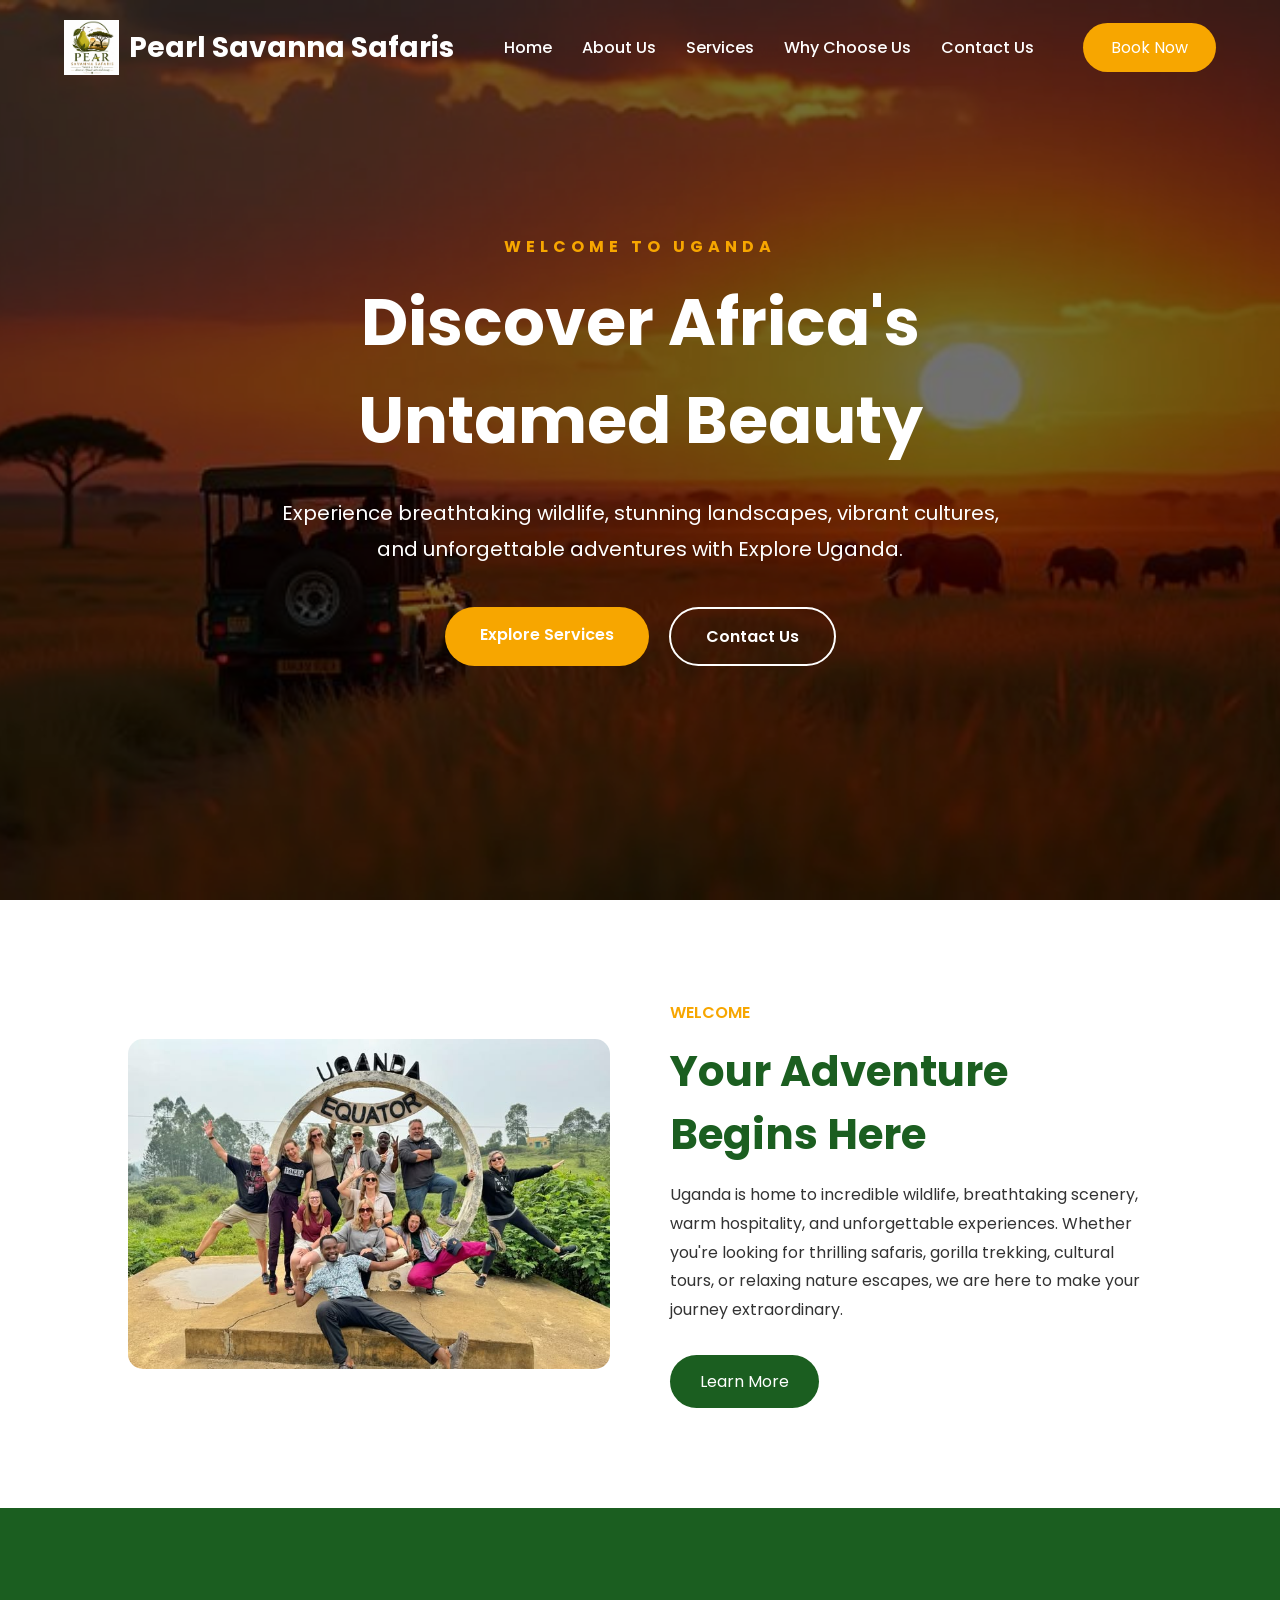
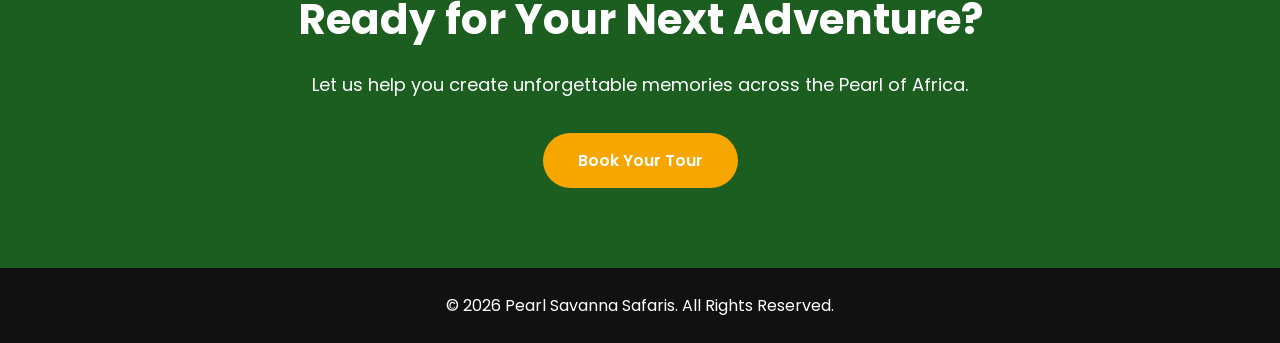
==== index.html @ 8e72a225 "Add files via upload" ====
<!DOCTYPE html>
<html lang="en">
<head>
    <meta charset="UTF-8">
    <meta name="viewport" content="width=device-width, initial-scale=1.0">
    <title>Pearl Savanna Safaris | Home</title>

    <!-- Font Awesome -->
    <link rel="stylesheet" href="fontawesome/css/all.min.css">

    <!-- CSS -->
    <link rel="stylesheet" href="CSS/style.css">
</head>

<body>

    <!-- ================= NAVIGATION ================= -->

    <header>
        <nav class="navbar">

            <div class="logo">
                <img src="ASSETS/logoo.jpeg" alt="Explore Uganda Logo">
                <h2>Pearl Savanna Safaris</h2>
            </div>

            <ul class="nav-links">

                <li><a href="index.html" class="active">Home</a></li>

                <li><a href="about us.html">About Us</a></li>

                <li><a href="services.html">Services</a></li>

                <li><a href="why choose us.html">Why Choose Us</a></li>

                <li><a href="contact us.html">Contact Us</a></li>

            </ul>

            <a href="contact us.html" class="book-btn">Book Now</a>

        </nav>
    </header>

    <!-- ================= HERO ================= -->

    <section class="hero">

        <div class="overlay"></div>

        <div class="hero-content">

            <h4>WELCOME TO UGANDA</h4>

            <h1>Discover Africa's Untamed Beauty</h1>

            <p>
                Experience breathtaking wildlife, stunning landscapes,
                vibrant cultures, and unforgettable adventures with
                Explore Uganda.
            </p>

            <div class="hero-buttons">

                <a href="services.html" class="btn-primary">
                    Explore Services
                </a>

                <a href="contact us.html" class="btn-secondary">
                    Contact Us
                </a>

            </div>

        </div>

    </section>

    <!-- ================= WELCOME ================= -->

    <section class="welcome">

        <div class="welcome-container">

            <div class="welcome-image">

                <img src="ASSETS/welcome.jpg" alt="Welcome">

            </div>

            <div class="welcome-text">

                <span>WELCOME</span>

                <h2>Your Adventure Begins Here</h2>

                <p>
                    Uganda is home to incredible wildlife, breathtaking scenery,
                    warm hospitality, and unforgettable experiences. Whether you're
                    looking for thrilling safaris, gorilla trekking, cultural tours,
                    or relaxing nature escapes, we are here to make your journey
                    extraordinary.
                </p>

                <a href="about us.html" class="learn-btn">
                    Learn More
                </a>

            </div>

        </div>

    </section>

    <!-- ================= CALL TO ACTION ================= -->

    <section class="cta">

        <div class="cta-content">

            <h2>Ready for Your Next Adventure?</h2>

            <p>
                Let us help you create unforgettable memories across the Pearl of Africa.
            </p>

            <a href="contact us.html" class="cta-btn">
                Book Your Tour
            </a>

        </div>

    </section>

    <!-- ================= FOOTER ================= -->

    <footer>

        <p>
            © 2026 Pearl Savanna Safaris. All Rights Reserved.
        </p>

    </footer>

</body>
</html>
---- CSS/style.css ----
/* ==========================
GENERAL
========================== */

@font-face{
    font-family:'Poppins';
    src:url('../fonts/poppins/Poppins-Regular.ttf');
}

@font-face{
    font-family:'Poppins';
    src:url('../fonts/poppins/Poppins-Light.ttf');
    font-weight:300;
}

@font-face{
    font-family:'Poppins';
    src:url('../fonts/poppins/Poppins-Medium.ttf');
    font-weight:500;
}

@font-face{
    font-family:'Poppins';
    src:url('../fonts/poppins/Poppins-SemiBold.ttf');
    font-weight:600;
}

@font-face{
    font-family:'Poppins';
    src:url('../fonts/poppins/Poppins-Bold.ttf');
    font-weight:700;
}

@font-face{
    font-family:'Poppins';
    src:url('../fonts/poppins/Poppins-ExtraBold.ttf');
    font-weight:800;
}
*{
    margin:0;
    padding:0;
    box-sizing:border-box;
    font-family:'Poppins',sans-serif;
}

html{
    scroll-behavior:smooth;
}

body{
    font-family:'Poppins',sans-serif;
    color:#333;
    background:#fff;
}

img{
    width:100%;
    display:block;
}

a{
    text-decoration:none;
}

ul{
    list-style:none;
}

/* ==========================
NAVIGATION
========================== */

header{
    position:absolute;
    width:100%;
    top:0;
    left:0;
    z-index:1000;
}

.navbar{
    width:90%;
    margin:auto;
    padding:20px 0;
    display:flex;
    justify-content:space-between;
    align-items:center;
}

.logo{
    display:flex;
    align-items:center;
    gap:10px;
}

.logo img{
    width:55px;
}

.logo h2{
    color:#fff;
    font-size:28px;
}

.nav-links{
    display:flex;
    gap:30px;
}

.nav-links a{
    color:#fff;
    font-weight:500;
    transition:.3s;
}

.nav-links a:hover,
.active{
    color:#F7A600;
}

.book-btn{
    background:#F7A600;
    color:#fff;
    padding:12px 28px;
    border-radius:40px;
    transition:.3s;
}

.book-btn:hover{
    background:#1B5E20;
}

/* ==========================
HERO
========================== */

.hero{
    height:100vh;
    background:url("../ASSETS/banner2.jpg") center/cover;
    display:flex;
    justify-content:center;
    align-items:center;
    text-align:center;
    position:relative;
}

.overlay{
    position:absolute;
    inset:0;
    background:rgba(0,0,0,.55);
}

.hero-content{
    position:relative;
    color:#fff;
    max-width:800px;
    padding:20px;
}

.hero-content h4{
    color:#F7A600;
    letter-spacing:5px;
    margin-bottom:15px;
}

.hero-content h1{
    font-size:65px;
    margin-bottom:25px;
}

.hero-content p{
    font-size:20px;
    line-height:1.8;
    margin-bottom:40px;
}

.hero-buttons{
    display:flex;
    justify-content:center;
    gap:20px;
}

.btn-primary,
.btn-secondary{
    padding:15px 35px;
    border-radius:40px;
    font-weight:600;
    transition:.3s;
}

.btn-primary{
    background:#F7A600;
    color:#fff;
}

.btn-primary:hover{
    background:#1B5E20;
}

.btn-secondary{
    border:2px solid #fff;
    color:#fff;
}

.btn-secondary:hover{
    background:#fff;
    color:#333;
}

/* ==========================
WELCOME
========================== */

.welcome{
    padding:100px 10%;
}

.welcome-container{
    display:flex;
    align-items:center;
    gap:60px;
    flex-wrap:wrap;
}

.welcome-image,
.welcome-text{
    flex:1;
}

.welcome-image img{
    border-radius:15px;
}

.welcome-text span{
    color:#F7A600;
    font-weight:600;
}

.welcome-text h2{
    font-size:42px;
    color:#1B5E20;
    margin:15px 0;
}

.welcome-text p{
    line-height:1.8;
    margin-bottom:30px;
}

.learn-btn{
    display:inline-block;
    background:#1B5E20;
    color:#fff;
    padding:14px 30px;
    border-radius:40px;
}

.learn-btn:hover{
    background:#F7A600;
}

/* ==========================
CALL TO ACTION
========================== */

.cta{
    background:#1B5E20;
    color:#fff;
    text-align:center;
    padding:80px 20px;
}

.cta h2{
    font-size:42px;
    margin-bottom:20px;
}

.cta p{
    margin-bottom:35px;
    font-size:18px;
}

.cta-btn{
    display:inline-block;
    background:#F7A600;
    color:#fff;
    padding:15px 35px;
    border-radius:40px;
    font-weight:600;
}

.cta-btn:hover{
    background:#fff;
    color:#1B5E20;
}

/* ==========================
FOOTER
========================== */

footer{
    background:#111;
    color:#fff;
    text-align:center;
    padding:25px;
}

/* ==========================
RESPONSIVE
========================== */

@media(max-width:900px){

    .navbar{
        flex-direction:column;
        gap:20px;
    }

    .nav-links{
        flex-wrap:wrap;
        justify-content:center;
    }

    .hero-content h1{
        font-size:45px;
    }

    .hero-buttons{
        flex-direction:column;
        align-items:center;
    }

    .welcome-container{
        flex-direction:column;
    }

    .welcome-text{
        text-align:center;
    }
}
/* ==========================
PAGE HERO
========================== */

.page-hero{
    height:55vh;
    background:url("../ASSETS/banner2.jpg") center/cover;
    display:flex;
    justify-content:center;
    align-items:center;
    text-align:center;
    position:relative;
}

.page-hero-content{
    position:relative;
    z-index:2;
    color:#fff;
}

.page-hero-content h1{
    font-size:60px;
    margin-bottom:15px;
}

.page-hero-content p{
    font-size:20px;
}

/* ==========================
ABOUT PAGE
========================== */

.about-page{
    padding:100px 10%;
}

.about-container{
    display:flex;
    align-items:center;
    gap:60px;
    flex-wrap:wrap;
}

.about-image,
.about-text{
    flex:1;
}

.about-image img{
    border-radius:15px;
}

.about-text span{
    color:#F7A600;
    font-weight:600;
}

.about-text h2{
    color:#1B5E20;
    font-size:42px;
    margin:15px 0;
}

.about-text p{
    line-height:1.8;
    margin-bottom:20px;
}

/* ==========================
MISSION & VISION
========================== */

.mission-vision{
    padding:0 10% 100px;
    display:grid;
    grid-template-columns:repeat(auto-fit,minmax(320px,1fr));
    gap:30px;
}

.mv-card{
    background:#f5f5f5;
    padding:40px;
    text-align:center;
    border-radius:15px;
    transition:.3s;
}

.mv-card:hover{
    background:#1B5E20;
    color:#fff;
}

.mv-card i{
    font-size:55px;
    color:#F7A600;
    margin-bottom:20px;
}

.mv-card h3{
    margin-bottom:15px;
}

/* ==========================
CORE VALUES
========================== */

.values{
    padding:0 10% 100px;
    text-align:center;
}

.values h2{
    font-size:42px;
    color:#1B5E20;
    margin-bottom:50px;
}

.values-container{
    display:grid;
    grid-template-columns:repeat(auto-fit,minmax(250px,1fr));
    gap:30px;
}

.value-card{
    background:#fff;
    padding:35px;
    border-radius:15px;
    box-shadow:0 8px 20px rgba(0,0,0,.08);
    transition:.3s;
}

.value-card:hover{
    transform:translateY(-10px);
}

.value-card i{
    font-size:45px;
    color:#F7A600;
    margin-bottom:20px;
}

.value-card h3{
    color:#1B5E20;
    margin-bottom:15px;
}

.value-card p{
    line-height:1.7;
}

@media(max-width:900px){

    .about-container{
        flex-direction:column;
    }

    .about-text{
        text-align:center;
    }

    .page-hero-content h1{
        font-size:42px;
    }

}

/* ==========================
SERVICES PAGE
========================== */

.services-hero{
    background:url("../ASSETS/banner2.jpg") center/cover;
}

.services-page{
    padding:100px 10%;
}

.section-heading{
    text-align:center;
    margin-bottom:60px;
}

.section-heading h2{
    font-size:42px;
    color:#1B5E20;
    margin-bottom:15px;
}

.section-heading p{
    max-width:700px;
    margin:auto;
    line-height:1.8;
    color:#666;
}

.services-grid{
    display:grid;
    grid-template-columns:repeat(auto-fit,minmax(320px,1fr));
    gap:35px;
}

.service-card{
    background:#fff;
    border-radius:15px;
    overflow:hidden;
    box-shadow:0 10px 25px rgba(0,0,0,.08);
    transition:.3s;
}

.service-card:hover{
    transform:translateY(-10px);
}

.service-card img{
    height:240px;
    object-fit:cover;
}

.service-info{
    padding:30px;
}

.service-info h3{
    color:#1B5E20;
    margin-bottom:15px;
}

.service-info p{
    line-height:1.8;
    color:#666;
    margin-bottom:25px;
}

.service-btn{
    display:inline-block;
    background:#F7A600;
    color:#fff;
    padding:12px 30px;
    border-radius:30px;
    transition:.3s;
    font-weight:600;
}

.service-btn:hover{
    background:#1B5E20;
}

/* ==========================
WHY CHOOSE US PAGE
========================== */

.why-hero{
    background:url("../ASSETS/banner2.jpg") center/cover;
}

.why-section{
    padding:100px 10%;
}

.why-grid{
    display:grid;
    grid-template-columns:repeat(auto-fit,minmax(280px,1fr));
    gap:30px;
    margin-top:50px;
}

.why-card{
    background:#fff;
    padding:35px;
    text-align:center;
    border-radius:15px;
    box-shadow:0 8px 20px rgba(0,0,0,.08);
    transition:.3s;
}

.why-card:hover{
    background:#1B5E20;
    color:#fff;
    transform:translateY(-10px);
}

.why-card i{
    font-size:50px;
    color:#F7A600;
    margin-bottom:20px;
}

.why-card h3{
    margin-bottom:15px;
}

.why-card p{
    line-height:1.7;
}

.statistics{
    background:#1B5E20;
    color:#fff;
    padding:80px 10%;
    display:grid;
    grid-template-columns:repeat(auto-fit,minmax(200px,1fr));
    gap:30px;
    text-align:center;
}

.stat-item h2{
    font-size:48px;
    color:#F7A600;
}

.stat-item p{
    margin-top:10px;
}

.testimonial{
    padding:100px 10%;
    text-align:center;
    background:#f9f9f9;
}

.testimonial h2{
    color:#1B5E20;
    margin-bottom:40px;
    font-size:40px;
}

.testimonial-card{
    max-width:800px;
    margin:auto;
    background:#fff;
    padding:40px;
    border-radius:15px;
    box-shadow:0 8px 20px rgba(0,0,0,.08);
}

.testimonial-card i{
    font-size:40px;
    color:#F7A600;
    margin-bottom:20px;
}

.testimonial-card p{
    font-style:italic;
    line-height:1.8;
    margin-bottom:20px;
}

.testimonial-card h4{
    color:#1B5E20;
}

/* ==========================
CONTACT PAGE
========================== */

.contact-hero{
    background:url("../ASSETS/banner2.jpg") center/cover;
}

.contact-section{
    padding:100px 10%;
}

.contact-container{
    display:grid;
    grid-template-columns:1fr 1fr;
    gap:50px;
}

.contact-info h2{
    font-size:42px;
    color:#1B5E20;
    margin-bottom:20px;
}

.contact-info p{
    color:#666;
    line-height:1.8;
    margin-bottom:30px;
}

.info-box{
    display:flex;
    gap:20px;
    margin-bottom:25px;
    align-items:flex-start;
}

.info-box i{
    font-size:26px;
    color:#F7A600;
    margin-top:5px;
}

.info-box h4{
    color:#1B5E20;
    margin-bottom:5px;
}

.contact-form form{
    display:flex;
    flex-direction:column;
    gap:20px;
}

.contact-form input,
.contact-form textarea{
    padding:15px;
    border:1px solid #ddd;
    border-radius:10px;
    font-size:16px;
    font-family:'Poppins',sans-serif;
}

.contact-form input:focus,
.contact-form textarea:focus{
    outline:none;
    border-color:#1B5E20;
}

.contact-form button{
    background:#F7A600;
    color:#fff;
    border:none;
    padding:15px;
    border-radius:30px;
    cursor:pointer;
    font-size:16px;
    font-weight:600;
    transition:.3s;
}

.contact-form button:hover{
    background:#1B5E20;
}

.map-section{
    padding:0 10% 100px;
    text-align:center;
}

.map-section h2{
    color:#1B5E20;
    margin-bottom:30px;
    font-size:40px;
}

.map-placeholder img{
    width:100%;
    border-radius:15px;
    box-shadow:0 8px 20px rgba(0,0,0,.08);
}

@media(max-width:900px){

    .contact-container{
        grid-template-columns:1fr;
    }

}
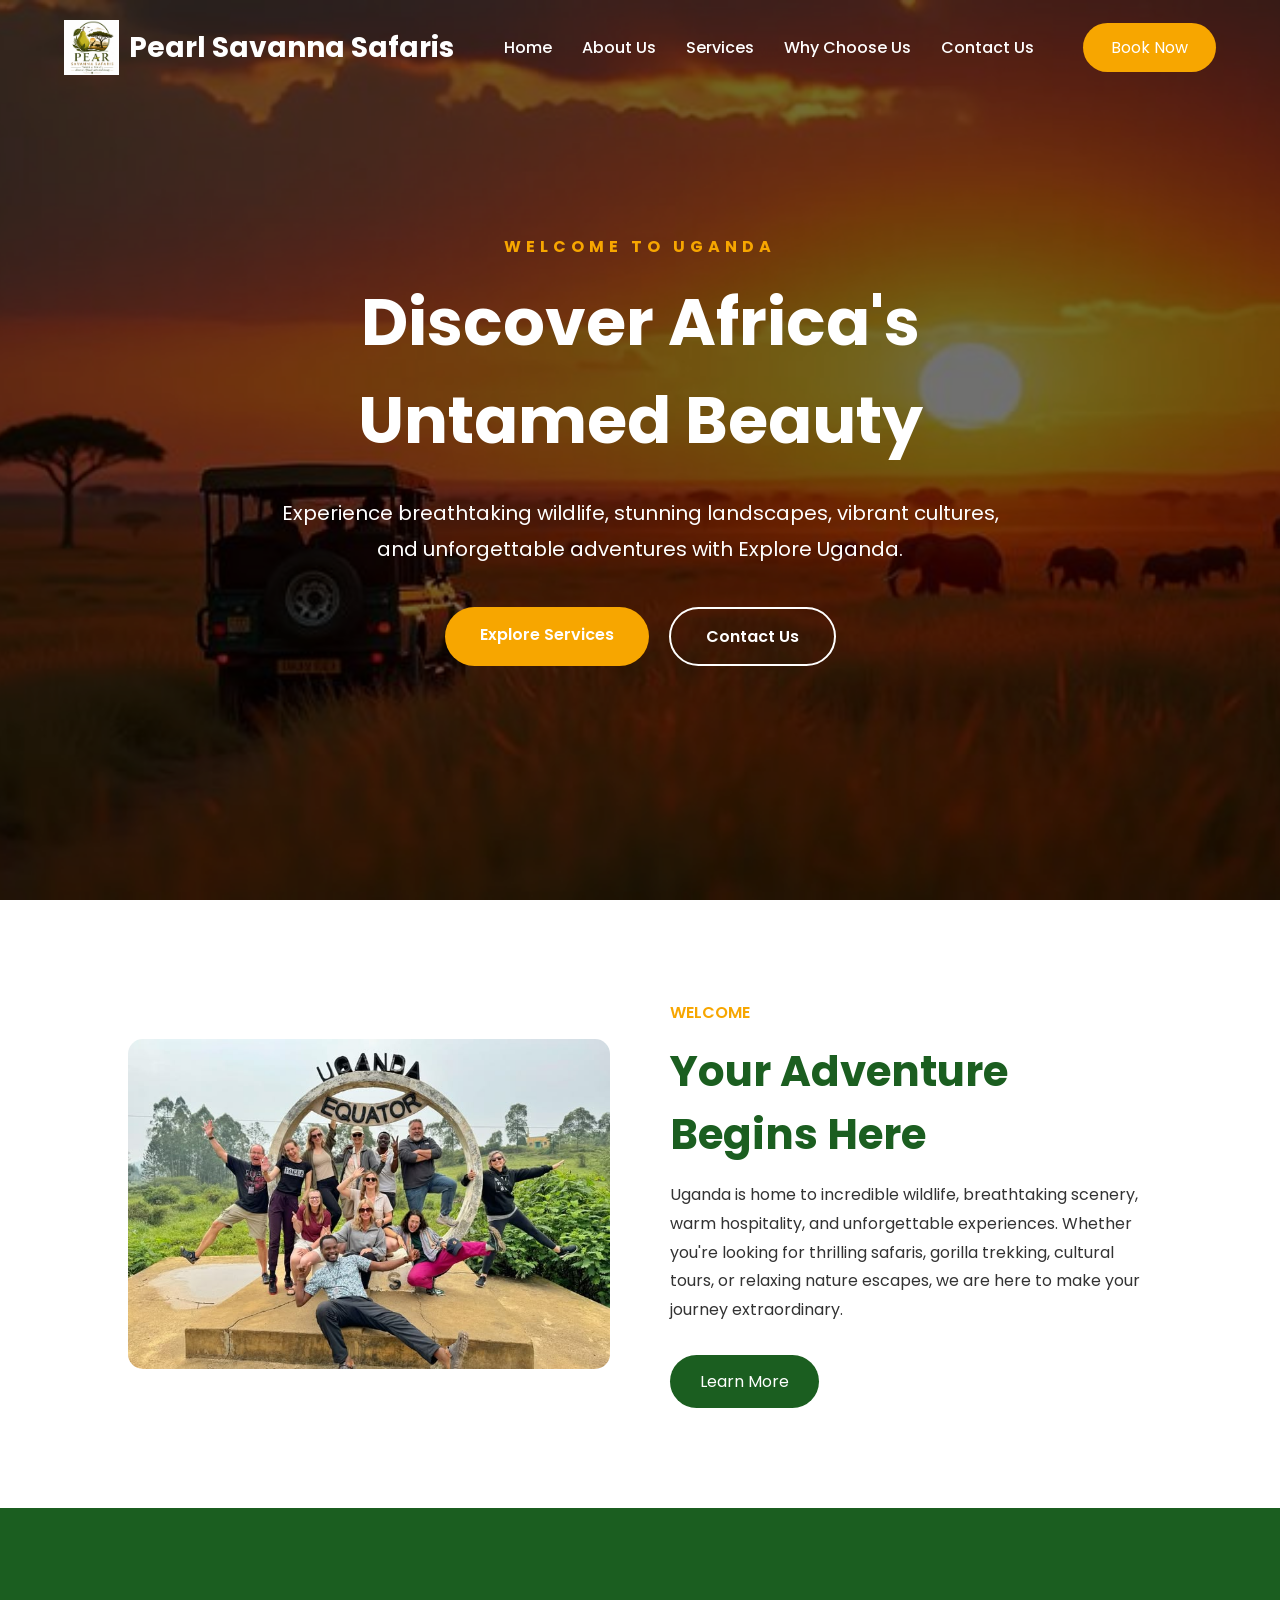
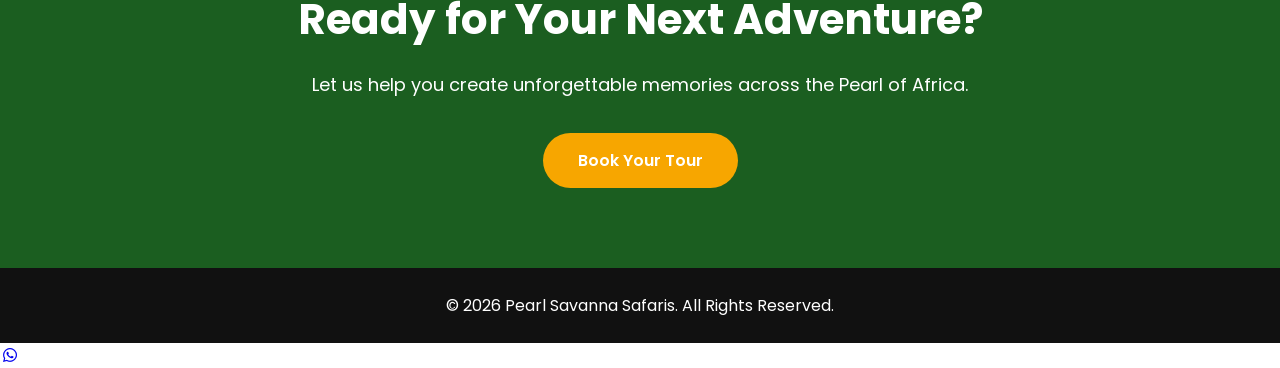
==== commit c04735d8: "Update index.html" ====
--- a/index.html
+++ b/index.html
@@ -6,7 +6,7 @@
     <title>Pearl Savanna Safaris | Home</title>
 
     <!-- Font Awesome -->
-    <link rel="stylesheet" href="fontawesome/css/all.min.css">
+    <link rel="stylesheet" href="css/all.min.css">
 
     <!-- CSS -->
     <link rel="stylesheet" href="CSS/style.css">
@@ -142,6 +142,12 @@
         </p>
 
     </footer>
+    <a href="https://wa.me/256785780633"
+   class="whatsapp-float"
+   target="_blank"
+   aria-label="Chat with us on WhatsApp">
+
+    <i class="fab fa-whatsapp"></i>
 
 </body>
-</html>+</html>
--- a/CSS/style.css
+++ b/CSS/style.css
@@ -794,9 +794,41 @@
 }
 
 @media(max-width:900px){
-
-    .contact-container{
-        grid-template-columns:1fr;
-    }
-
-}+    header{
+        position:relative;
+        background:#1B5E20;
+    }
+
+    .navbar{
+        flex-direction:column;
+        justify-content:center;
+        align-items:center;
+        gap:15px;
+        padding:20px;
+    }
+
+    .logo{
+        flex-direction:column;
+        text-align:center;
+    }
+
+    .nav-links{
+        flex-wrap:wrap;
+        justify-content:center;
+        gap:15px;
+    }
+
+    .book-btn{
+        margin-top:10px;
+    }
+
+    /* Homepage hero */
+    .hero-content h1{
+        font-size:38px;
+    }
+
+    /* Inner-page hero */
+    .page-hero-content h1{
+        font-size:42px;
+    }
+}
